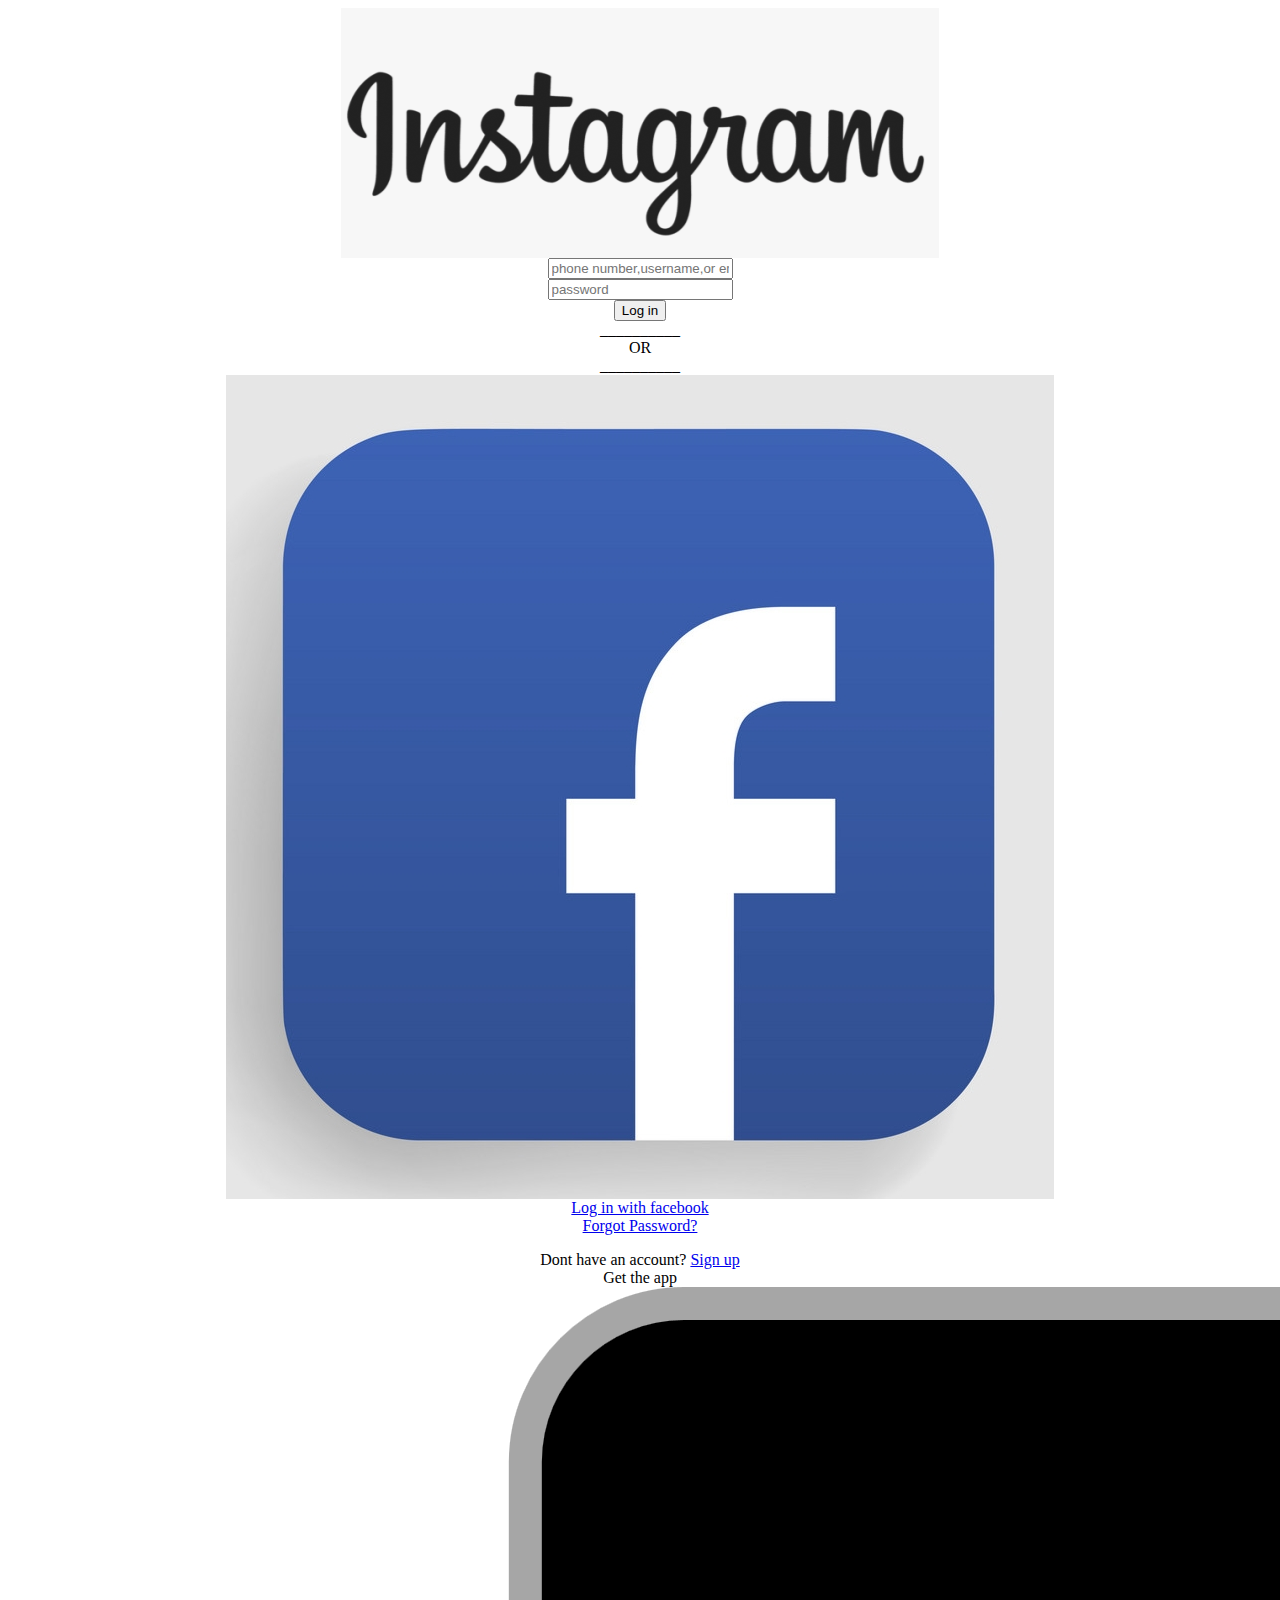
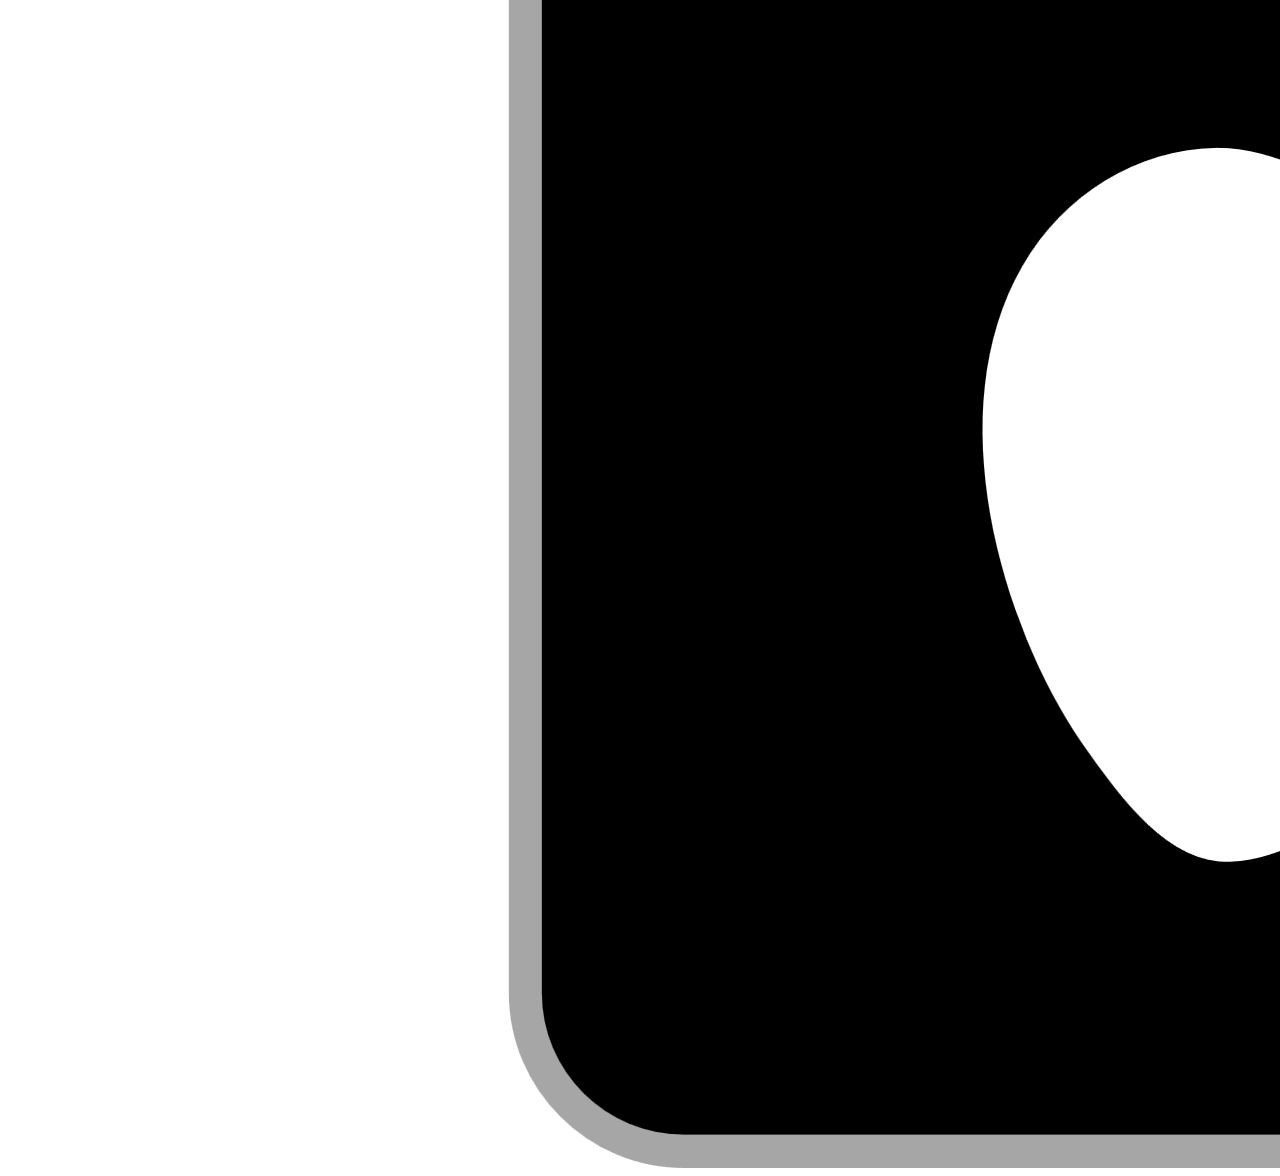
==== login_page.html @ b3fd24fa "Added html for instagram login." ====
<html>

<head>
    <title>Instagram Login</title>
</head>
<link rel="stylesheet" href="login_page_style.css">

<body>
    <center>
        <div class="login_box">
            <span><img src="Images\logo2.png" alt="logo" class="logo"></span>
            <form action="index.html">
                <input type="text" class="formcontent" id="form_username" placeholder="phone number,username,or email"><br>
                <input type="password" class="formcontent"  id="form_password" placeholder="password"
                ><br>
                <a href="index.html"><input type="submit" value="Log in" class="formcontent" id="form_submit"></a><br>
                <div class="or_box">
                    <div class="or_side_bar">__________</div>
                    <span class="or">OR</span>
                    <div class="or_side_bar">__________</div>
                </div>
                <a href="facebook.com" class="faceB">
                    <div class="faceB_link">
                        <img class="facebook_logo" src="/Images/faceB.jpg" alt="facebookLogin"></div>
                    <div class="LIWF">Log in with facebook</div>
                </a>
                <div><a href="forgetPass.html" class="forget_pass">Forgot Password?</a></div>
            </form>
        </div>
        <!-- Sign_up_box -->
        <div class="sign_up_box">
            Dont have an account? <a href="sign_up.html" class="link_sign_up">Sign up</a>
        </div>
        <!--GTA: Get the App -->
        <div class="GTA">
            Get the app
        </div>
        <!-- DownloadSources -->
        <!-- Download Instagram from following Sources -->
        <div class="downloadSources" style="display: flex;width:280px;margin-left: 15px;">
            <!-- AppleDiv -->
            <!--Download from AppStore-->
            <div class="appleDiv">
                <a href="https://apps.apple.com/us/app/instagram/id389801252">
                    <img src="Images/AppStore.png" alt="" class="AppStore"></a>
            </div>

            <!-- googleDiv -->
            <!--Download from GooglePlay -->
            <div class="googleDiv">
                <a href="https://play.google.com/store/apps/details?id=com.instagram.android">
                    <img src="Images/GooglePlay1.jpg" alt="" class="GooglePlay"></a>
            </div>
        </div>
    </center>
</body>

</html>
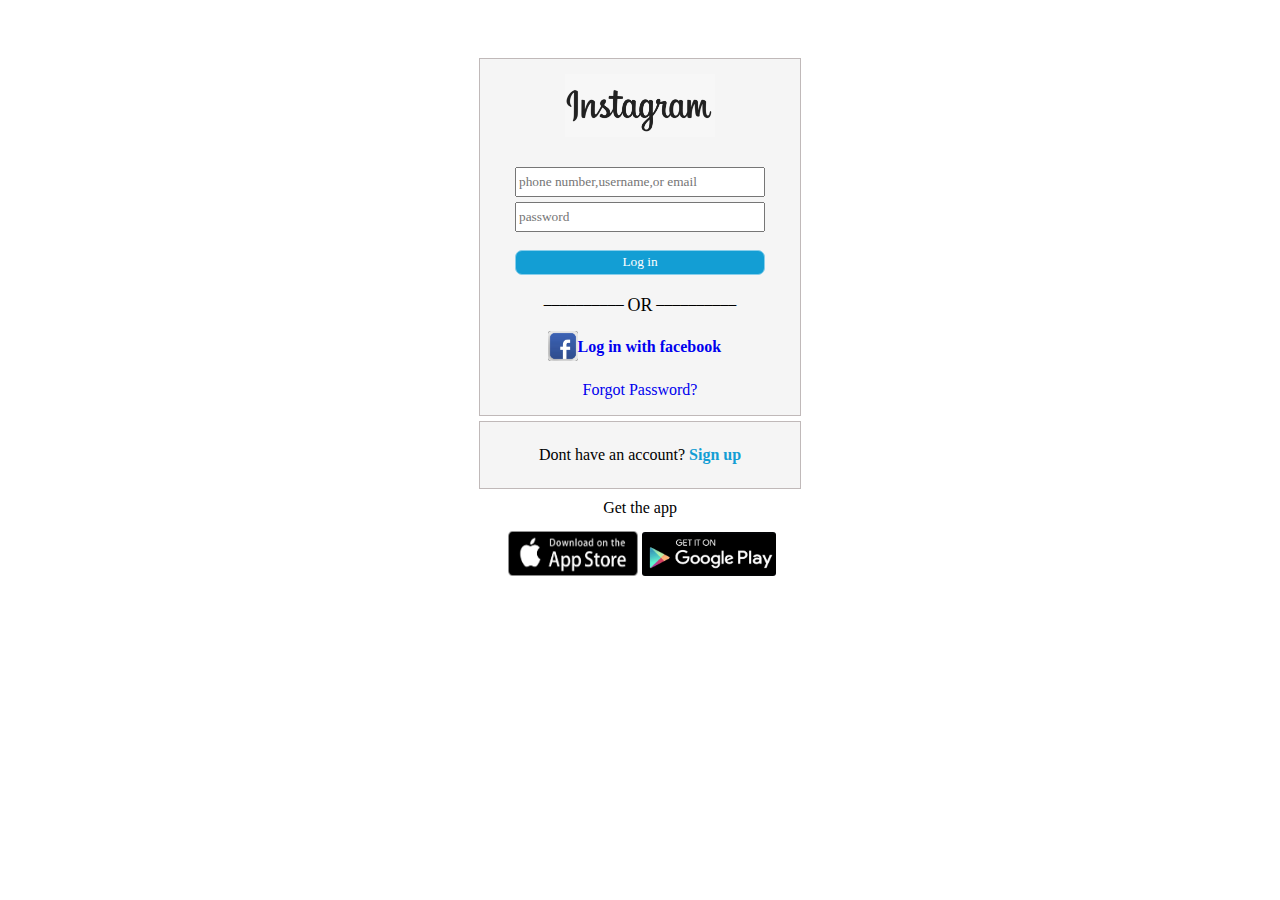
==== commit 957b689d: "Validated login through login_validation.js" ====
--- a/login_page.html
+++ b/login_page.html
@@ -9,7 +9,7 @@
     <center>
         <div class="login_box">
             <span><img src="Images\logo2.png" alt="logo" class="logo"></span>
-            <form action="index.html">
+            <form action="index.html" onsubmit="return validateLogin()">
                 <input type="text" class="formcontent" id="form_username" placeholder="phone number,username,or email"><br>
                 <input type="password" class="formcontent"  id="form_password" placeholder="password"
                 ><br>
@@ -53,6 +53,7 @@
             </div>
         </div>
     </center>
+    <script src="login_validation.js"></script>
 </body>
 
 </html>--- a/login_page_style.css
+++ b/login_page_style.css
@@ -0,0 +1,124 @@
+*{
+    font-family:"Roboto","sans-serif";
+}
+.formcontent {
+        margin: 15px;
+    }
+
+    .login_box {
+        border: 1px solid rgb(192, 185, 185);;
+        display: inline-block;
+        width: 320px;
+        margin: 50px;
+        position: relative;
+        /* background-color: rgba(252, 240, 240, 0.692); */
+        background-color:whitesmoke;
+        margin-bottom: 5px;
+    }
+
+    body {
+        font-family: calibri;
+    }
+
+    .logo {
+        width: 150px;
+        margin: 15px;
+    }
+    .faceB:hover{
+        font-family: 'Franklin Gothic Medium', 'Arial Narrow', Arial, sans-serif;
+    }
+    .faceB{
+        margin-left:15px;
+        width: 200px; 
+        height: 50px;
+        text-decoration: none;
+        font-weight: bold;
+        display: flex;
+    }
+    .AppStore{
+        width: 130px;
+        height: 45px;
+    }
+    .GooglePlay{
+        width: 134px;
+        height: 44px;
+        margin-top:5px;
+        margin-left: 3px;
+        border:2px;
+        border-radius:3px;
+    }
+    .sign_up_box{
+        border:1px solid rgb(192, 185, 185);;
+        width: 320px;
+        background-color: whitesmoke;
+        padding-top: 24px;
+        padding-bottom:24px;
+    }
+.facebook_logo{
+        border:1px ;
+        border-radius: 3px;
+        background-color: black;
+}
+.googleDiv{
+    display:block;
+    width:140px;
+    height:70px;
+    border-radius:2px;
+}
+.appleDiv{
+    padding-top:4px;
+}
+.GTA{
+    margin: 10px;
+}
+.link_sign_up{
+    text-decoration: none;
+    font-weight: bold;
+    color:rgb(19, 158, 212);
+}
+#form_username{
+    width:250px;
+    height:30px;
+    margin-top:15px;
+    margin-bottom:2px;
+}
+#form_password{
+    width:250px;
+    height:30px;
+    margin-top:3px;
+    margin-bottom: 3px;
+}
+#form_submit
+{
+    color:white;
+    border:1px solid skyblue;
+    width:250px;height:25px;
+    background-color:rgb(19, 158, 212);
+    border-radius: 7px;
+}
+.or_box{
+    display:flex;
+    width: 200px;
+    margin-bottom:15px;
+}
+.or_side_bar{
+    width: 90px;
+}
+.or{
+    padding-top: 5px;
+    font-size: 18px;
+}
+.forget_pass{
+    text-decoration: none;
+}
+.facebook_logo{
+    width: 30px;
+    height:30px;
+}
+.faceB_Link{
+    border: 1px;
+    border-radius: 5px;
+}
+.LIWF{
+    padding-top:7px;
+}